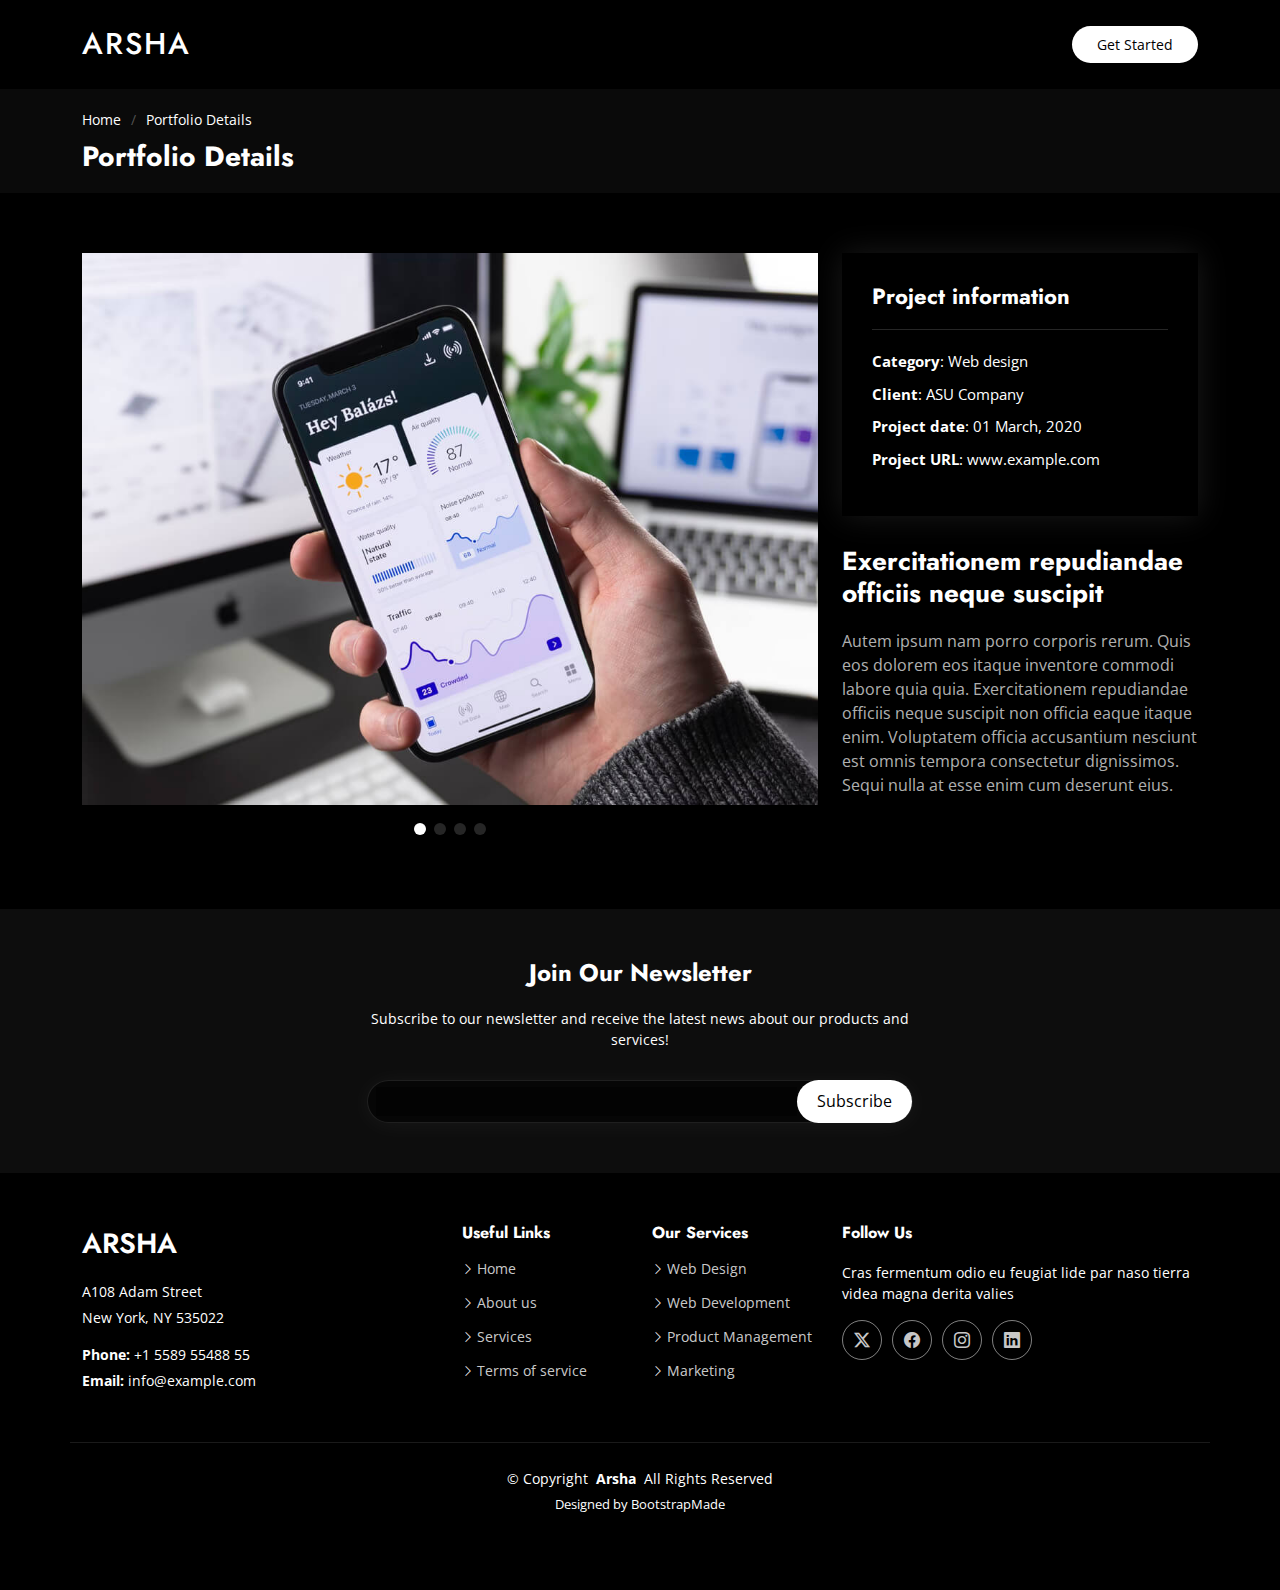
==== portfolio-details.html @ 3c4a67c1 "first init" ====
<!DOCTYPE html>
<html lang="en">

<head>
  <meta charset="utf-8">
  <meta content="width=device-width, initial-scale=1.0" name="viewport">
  <title>Portfolio Details - Arsha Bootstrap Template</title>
  <meta content="" name="description">
  <meta content="" name="keywords">

  <!-- Favicons -->
  <link href="assets/img/favicon.png" rel="icon">
  <link href="assets/img/apple-touch-icon.png" rel="apple-touch-icon">

  <!-- Fonts -->
  <link href="https://fonts.googleapis.com" rel="preconnect">
  <link href="https://fonts.gstatic.com" rel="preconnect" crossorigin>
  <link href="https://fonts.googleapis.com/css2?family=Open+Sans:ital,wght@0,300;0,400;0,500;0,600;0,700;0,800;1,300;1,400;1,500;1,600;1,700;1,800&family=Poppins:ital,wght@0,100;0,200;0,300;0,400;0,500;0,600;0,700;0,800;0,900;1,100;1,200;1,300;1,400;1,500;1,600;1,700;1,800;1,900&family=Jost:ital,wght@0,100;0,200;0,300;0,400;0,500;0,600;0,700;0,800;0,900;1,100;1,200;1,300;1,400;1,500;1,600;1,700;1,800;1,900&display=swap" rel="stylesheet">

  <!-- Vendor CSS Files -->
  <link href="assets/vendor/bootstrap/css/bootstrap.min.css" rel="stylesheet">
  <link href="assets/vendor/bootstrap-icons/bootstrap-icons.css" rel="stylesheet">
  <link href="assets/vendor/aos/aos.css" rel="stylesheet">
  <link href="assets/vendor/glightbox/css/glightbox.min.css" rel="stylesheet">
  <link href="assets/vendor/swiper/swiper-bundle.min.css" rel="stylesheet">

  <!-- Main CSS File -->
  <link href="assets/css/main.css" rel="stylesheet">

  <!-- =======================================================
  * Template Name: Arsha
  * Template URL: https://bootstrapmade.com/arsha-free-bootstrap-html-template-corporate/
  * Updated: May 18 2024 with Bootstrap v5.3.3
  * Author: BootstrapMade.com
  * License: https://bootstrapmade.com/license/
  ======================================================== -->
</head>

<body class="portfolio-details-page">

  <header id="header" class="header d-flex align-items-center sticky-top">
    <div class="container-fluid container-xl position-relative d-flex align-items-center">

      <a href="index.html" class="logo d-flex align-items-center me-auto">
        <!-- Uncomment the line below if you also wish to use an image logo -->
        <!-- <img src="assets/img/logo.png" alt=""> -->
        <h1 class="sitename">Arsha</h1>
      </a>

      <nav id="navmenu" class="navmenu">
        <ul>
          <li><a href="#hero" class="">Home</a></li>
          <li><a href="#about">About</a></li>
          <li><a href="#services">Services</a></li>
          <li><a href="#portfolio">Portfolio</a></li>
          <li><a href="#team">Team</a></li>
          <li><a href="#pricing">Pricing</a></li>
          <!-- <li class="dropdown"><a href="#"><span>Dropdown</span> <i class="bi bi-chevron-down toggle-dropdown"></i></a>
            <ul>
              <li><a href="#">Dropdown 1</a></li>
              <li class="dropdown"><a href="#"><span>Deep Dropdown</span> <i class="bi bi-chevron-down toggle-dropdown"></i></a>
                <ul>
                  <li><a href="#">Deep Dropdown 1</a></li>
                  <li><a href="#">Deep Dropdown 2</a></li>
                  <li><a href="#">Deep Dropdown 3</a></li>
                  <li><a href="#">Deep Dropdown 4</a></li>
                  <li><a href="#">Deep Dropdown 5</a></li>
                </ul>
              </li>
              <li><a href="#">Dropdown 2</a></li>
              <li><a href="#">Dropdown 3</a></li>
              <li><a href="#">Dropdown 4</a></li>
            </ul>
          </li> -->
          <li><a href="#contact">Contact</a></li>
        </ul>
        <i class="mobile-nav-toggle d-xl-none bi bi-list"></i>
      </nav>

      <a class="btn-getstarted" href="#about">Get Started</a>

    </div>
  </header>

  <main class="main">

    <!-- Page Title -->
    <div class="page-title" data-aos="fade">
      <div class="container">
        <nav class="breadcrumbs">
          <ol>
            <li><a href="index.html">Home</a></li>
            <li class="current">Portfolio Details</li>
          </ol>
        </nav>
        <h1>Portfolio Details</h1>
      </div>
    </div><!-- End Page Title -->

    <!-- Portfolio Details Section -->
    <section id="portfolio-details" class="portfolio-details section">

      <div class="container" data-aos="fade-up" data-aos-delay="100">

        <div class="row gy-4">

          <div class="col-lg-8">
            <div class="portfolio-details-slider swiper">

              <script type="application/json" class="swiper-config">
                {
                  "loop": true,
                  "speed": 600,
                  "autoplay": {
                    "delay": 5000
                  },
                  "slidesPerView": "auto",
                  "pagination": {
                    "el": ".swiper-pagination",
                    "type": "bullets",
                    "clickable": true
                  }
                }
              </script>

              <div class="swiper-wrapper align-items-center">

                <div class="swiper-slide">
                  <img src="assets/img/portfolio/app-1.jpg" alt="">
                </div>

                <div class="swiper-slide">
                  <img src="assets/img/portfolio/product-1.jpg" alt="">
                </div>

                <div class="swiper-slide">
                  <img src="assets/img/portfolio/branding-1.jpg" alt="">
                </div>

                <div class="swiper-slide">
                  <img src="assets/img/portfolio/books-1.jpg" alt="">
                </div>

              </div>
              <div class="swiper-pagination"></div>
            </div>
          </div>

          <div class="col-lg-4">
            <div class="portfolio-info" data-aos="fade-up" data-aos-delay="200">
              <h3>Project information</h3>
              <ul>
                <li><strong>Category</strong>: Web design</li>
                <li><strong>Client</strong>: ASU Company</li>
                <li><strong>Project date</strong>: 01 March, 2020</li>
                <li><strong>Project URL</strong>: <a href="#">www.example.com</a></li>
              </ul>
            </div>
            <div class="portfolio-description" data-aos="fade-up" data-aos-delay="300">
              <h2>Exercitationem repudiandae officiis neque suscipit</h2>
              <p>
                Autem ipsum nam porro corporis rerum. Quis eos dolorem eos itaque inventore commodi labore quia quia. Exercitationem repudiandae officiis neque suscipit non officia eaque itaque enim. Voluptatem officia accusantium nesciunt est omnis tempora consectetur dignissimos. Sequi nulla at esse enim cum deserunt eius.
              </p>
            </div>
          </div>

        </div>

      </div>

    </section><!-- /Portfolio Details Section -->

  </main>

  <footer id="footer" class="footer">

    <div class="footer-newsletter">
      <div class="container">
        <div class="row justify-content-center text-center">
          <div class="col-lg-6">
            <h4>Join Our Newsletter</h4>
            <p>Subscribe to our newsletter and receive the latest news about our products and services!</p>
            <form action="forms/newsletter.php" method="post" class="php-email-form">
              <div class="newsletter-form"><input type="email" name="email"><input type="submit" value="Subscribe"></div>
              <div class="loading">Loading</div>
              <div class="error-message"></div>
              <div class="sent-message">Your subscription request has been sent. Thank you!</div>
            </form>
          </div>
        </div>
      </div>
    </div>

    <div class="container footer-top">
      <div class="row gy-4">
        <div class="col-lg-4 col-md-6 footer-about">
          <a href="index.html" class="d-flex align-items-center">
            <span class="sitename">Arsha</span>
          </a>
          <div class="footer-contact pt-3">
            <p>A108 Adam Street</p>
            <p>New York, NY 535022</p>
            <p class="mt-3"><strong>Phone:</strong> <span>+1 5589 55488 55</span></p>
            <p><strong>Email:</strong> <span>info@example.com</span></p>
          </div>
        </div>

        <div class="col-lg-2 col-md-3 footer-links">
          <h4>Useful Links</h4>
          <ul>
            <li><i class="bi bi-chevron-right"></i> <a href="#">Home</a></li>
            <li><i class="bi bi-chevron-right"></i> <a href="#">About us</a></li>
            <li><i class="bi bi-chevron-right"></i> <a href="#">Services</a></li>
            <li><i class="bi bi-chevron-right"></i> <a href="#">Terms of service</a></li>
          </ul>
        </div>

        <div class="col-lg-2 col-md-3 footer-links">
          <h4>Our Services</h4>
          <ul>
            <li><i class="bi bi-chevron-right"></i> <a href="#">Web Design</a></li>
            <li><i class="bi bi-chevron-right"></i> <a href="#">Web Development</a></li>
            <li><i class="bi bi-chevron-right"></i> <a href="#">Product Management</a></li>
            <li><i class="bi bi-chevron-right"></i> <a href="#">Marketing</a></li>
          </ul>
        </div>

        <div class="col-lg-4 col-md-12">
          <h4>Follow Us</h4>
          <p>Cras fermentum odio eu feugiat lide par naso tierra videa magna derita valies</p>
          <div class="social-links d-flex">
            <a href=""><i class="bi bi-twitter-x"></i></a>
            <a href=""><i class="bi bi-facebook"></i></a>
            <a href=""><i class="bi bi-instagram"></i></a>
            <a href=""><i class="bi bi-linkedin"></i></a>
          </div>
        </div>

      </div>
    </div>

    <div class="container copyright text-center mt-4">
      <p>© <span>Copyright</span> <strong class="px-1 sitename">Arsha</strong> <span>All Rights Reserved</span></p>
      <div class="credits">
        <!-- All the links in the footer should remain intact. -->
        <!-- You can delete the links only if you've purchased the pro version. -->
        <!-- Licensing information: https://bootstrapmade.com/license/ -->
        <!-- Purchase the pro version with working PHP/AJAX contact form: [buy-url] -->
        Designed by <a href="https://bootstrapmade.com/">BootstrapMade</a>
      </div>
    </div>

  </footer>

  <!-- Scroll Top -->
  <a href="#" id="scroll-top" class="scroll-top d-flex align-items-center justify-content-center"><i class="bi bi-arrow-up-short"></i></a>

  <!-- Preloader -->
  <div id="preloader"></div>

  <!-- Vendor JS Files -->
  <script src="assets/vendor/bootstrap/js/bootstrap.bundle.min.js"></script>
  <script src="assets/vendor/php-email-form/validate.js"></script>
  <script src="assets/vendor/aos/aos.js"></script>
  <script src="assets/vendor/glightbox/js/glightbox.min.js"></script>
  <script src="assets/vendor/swiper/swiper-bundle.min.js"></script>
  <script src="assets/vendor/waypoints/noframework.waypoints.js"></script>
  <script src="assets/vendor/imagesloaded/imagesloaded.pkgd.min.js"></script>
  <script src="assets/vendor/isotope-layout/isotope.pkgd.min.js"></script>

  <!-- Main JS File -->
  <script src="assets/js/main.js"></script>

</body>

</html>
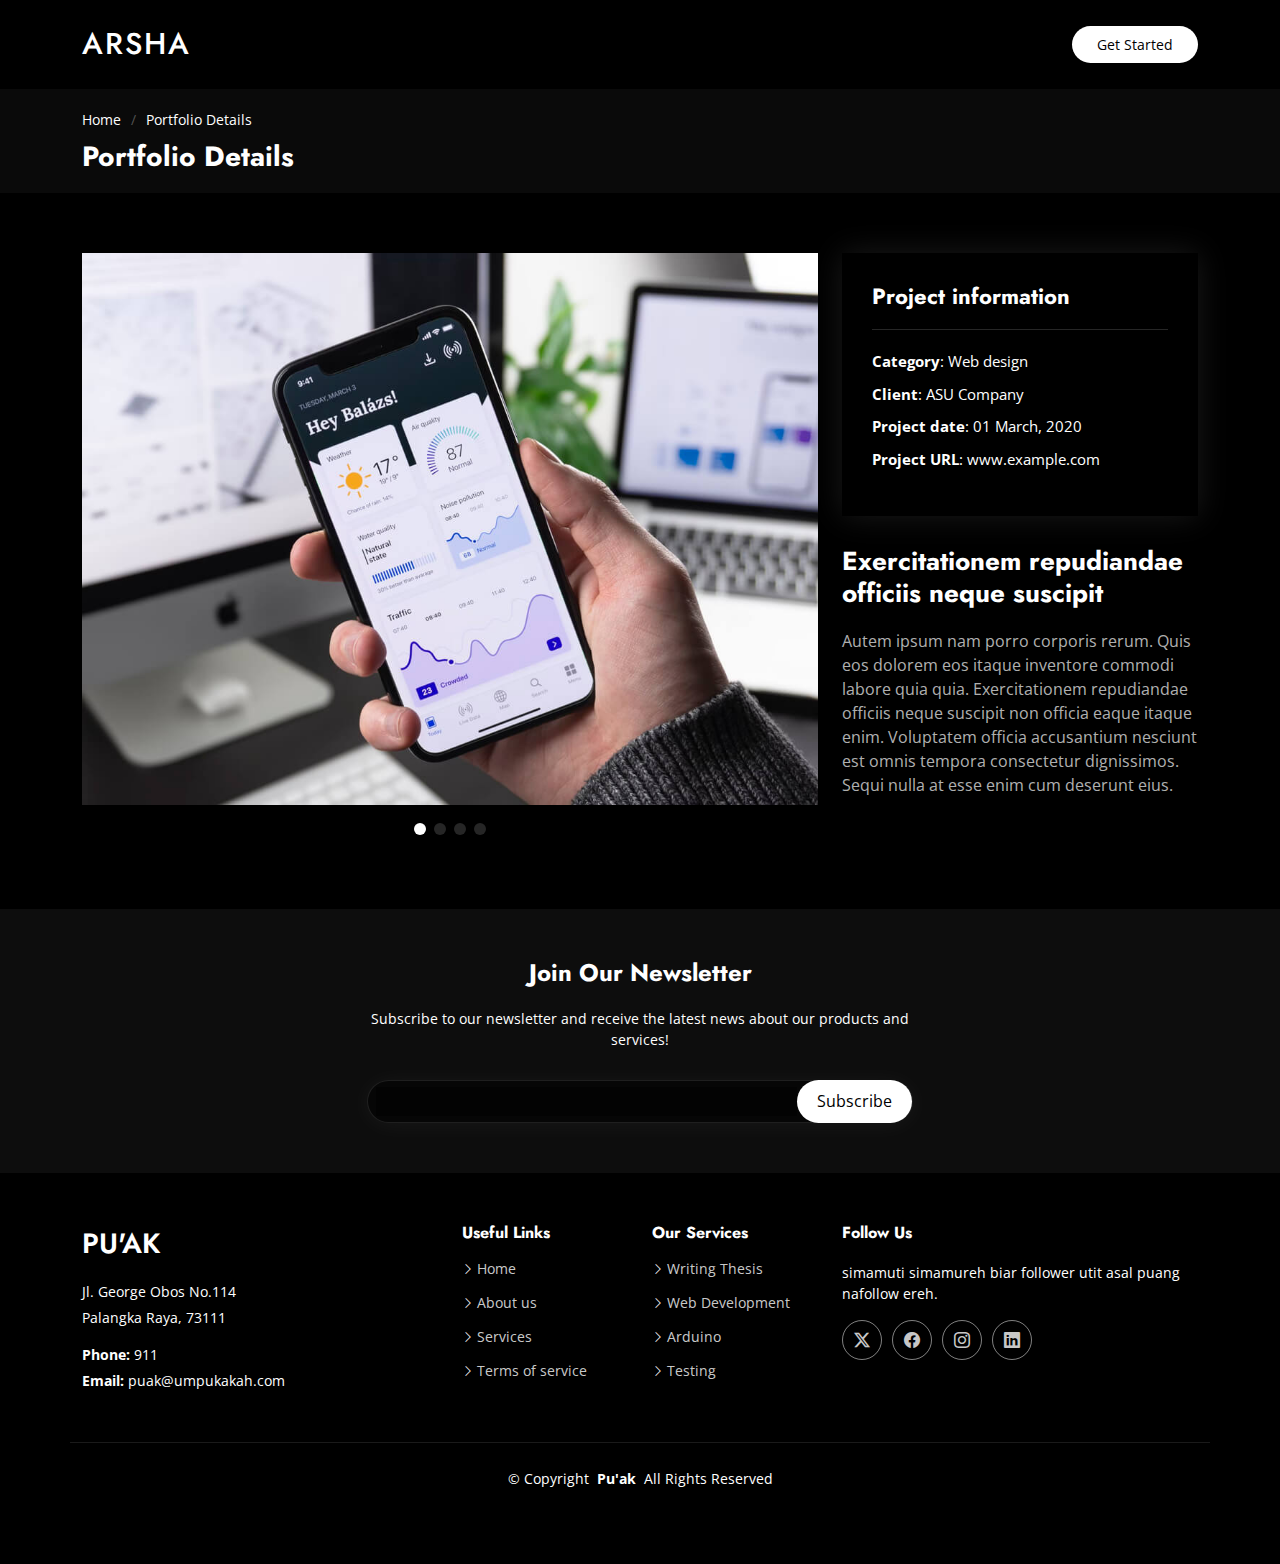
==== commit 2e597674: "Update portfolio-details.html" ====
--- a/portfolio-details.html
+++ b/portfolio-details.html
@@ -195,13 +195,13 @@
       <div class="row gy-4">
         <div class="col-lg-4 col-md-6 footer-about">
           <a href="index.html" class="d-flex align-items-center">
-            <span class="sitename">Arsha</span>
+            <span class="sitename">Pu'ak</span>
           </a>
           <div class="footer-contact pt-3">
-            <p>A108 Adam Street</p>
-            <p>New York, NY 535022</p>
-            <p class="mt-3"><strong>Phone:</strong> <span>+1 5589 55488 55</span></p>
-            <p><strong>Email:</strong> <span>info@example.com</span></p>
+            <p>Jl. George Obos No.114</p>
+            <p>Palangka Raya, 73111</p>
+            <p class="mt-3"><strong>Phone:</strong> <span>911</span></p>
+            <p><strong>Email:</strong> <span>puak@umpukakah.com</span></p>
           </div>
         </div>
 
@@ -218,16 +218,16 @@
         <div class="col-lg-2 col-md-3 footer-links">
           <h4>Our Services</h4>
           <ul>
-            <li><i class="bi bi-chevron-right"></i> <a href="#">Web Design</a></li>
+            <li><i class="bi bi-chevron-right"></i> <a href="#">Writing Thesis</a></li>
             <li><i class="bi bi-chevron-right"></i> <a href="#">Web Development</a></li>
-            <li><i class="bi bi-chevron-right"></i> <a href="#">Product Management</a></li>
-            <li><i class="bi bi-chevron-right"></i> <a href="#">Marketing</a></li>
+            <li><i class="bi bi-chevron-right"></i> <a href="#">Arduino</a></li>
+            <li><i class="bi bi-chevron-right"></i> <a href="#">Testing</a></li>
           </ul>
         </div>
 
         <div class="col-lg-4 col-md-12">
           <h4>Follow Us</h4>
-          <p>Cras fermentum odio eu feugiat lide par naso tierra videa magna derita valies</p>
+          <p>simamuti simamureh biar follower utit asal puang nafollow ereh.</p>
           <div class="social-links d-flex">
             <a href=""><i class="bi bi-twitter-x"></i></a>
             <a href=""><i class="bi bi-facebook"></i></a>
@@ -240,14 +240,7 @@
     </div>
 
     <div class="container copyright text-center mt-4">
-      <p>© <span>Copyright</span> <strong class="px-1 sitename">Arsha</strong> <span>All Rights Reserved</span></p>
-      <div class="credits">
-        <!-- All the links in the footer should remain intact. -->
-        <!-- You can delete the links only if you've purchased the pro version. -->
-        <!-- Licensing information: https://bootstrapmade.com/license/ -->
-        <!-- Purchase the pro version with working PHP/AJAX contact form: [buy-url] -->
-        Designed by <a href="https://bootstrapmade.com/">BootstrapMade</a>
-      </div>
+      <p>© <span>Copyright</span> <strong class="px-1 sitename">Pu'ak</strong> <span>All Rights Reserved</span></p>
     </div>
 
   </footer>
@@ -273,4 +266,4 @@
 
 </body>
 
-</html>+</html>
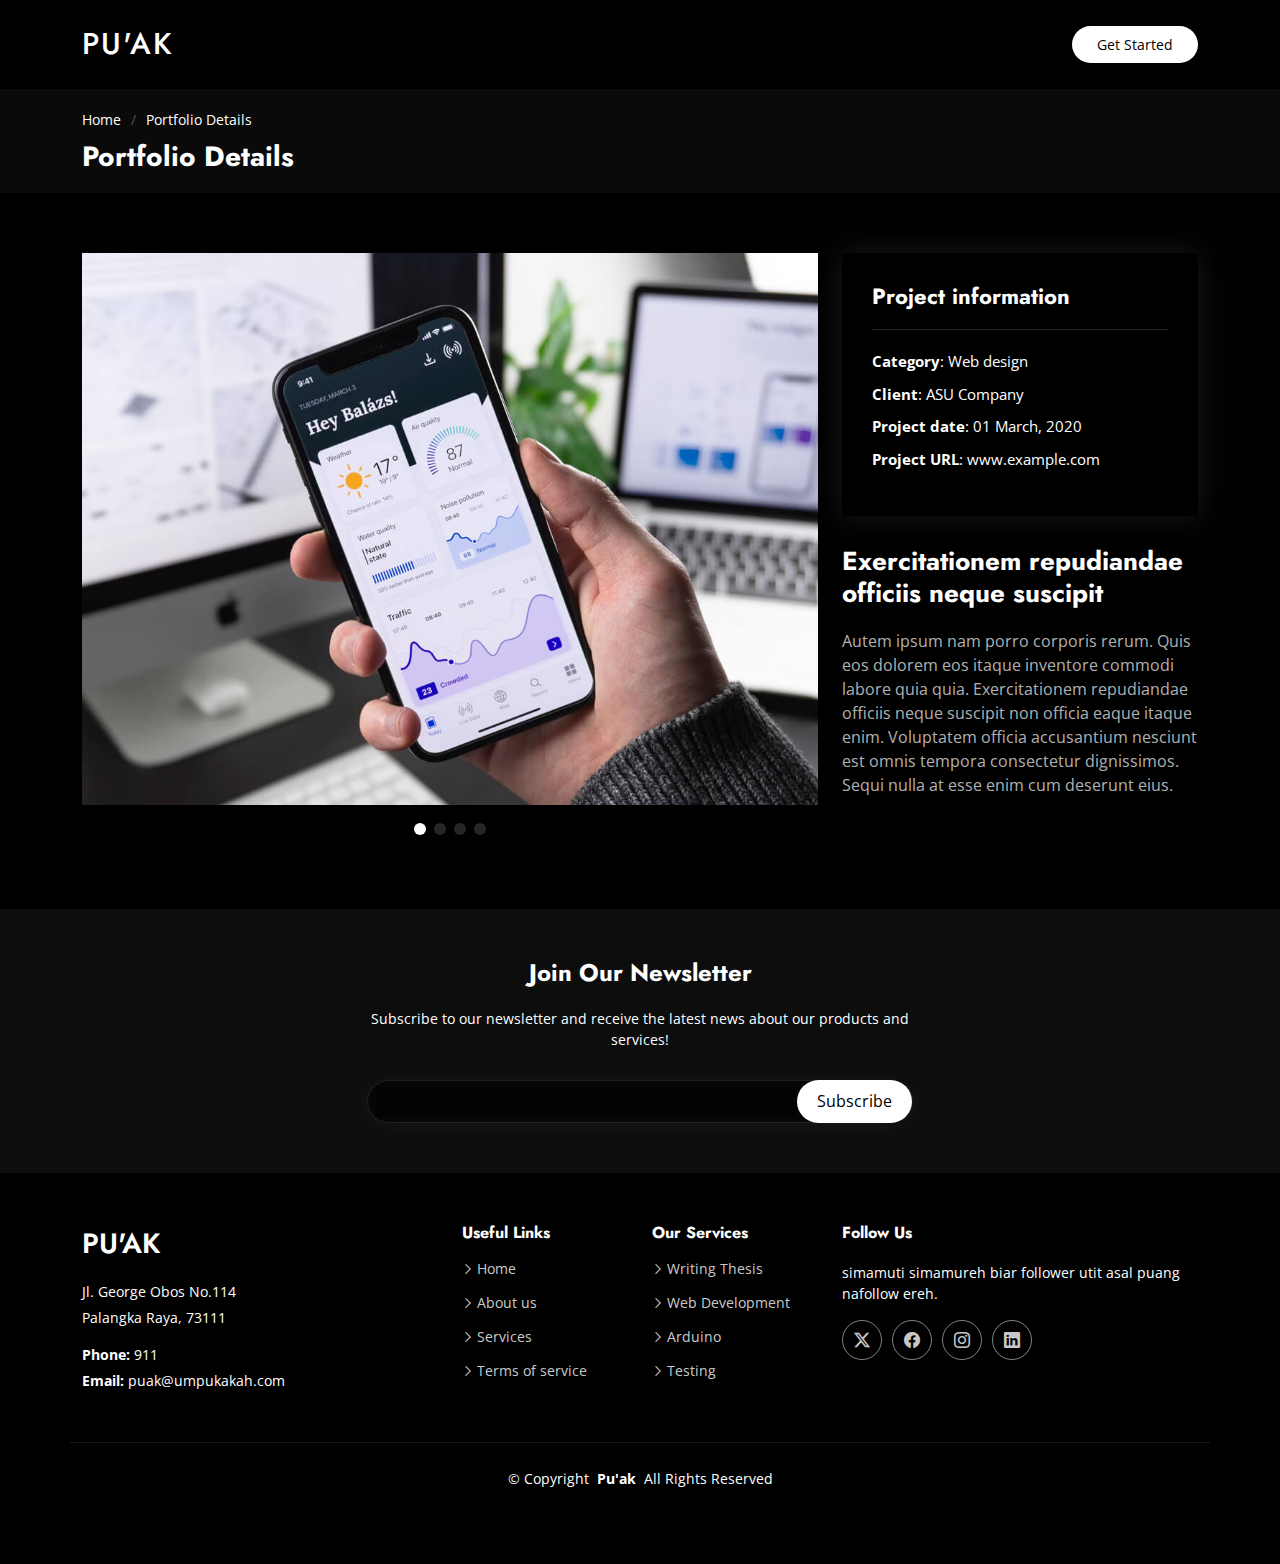
==== commit 426b005a: "Update portfolio-details.html" ====
--- a/portfolio-details.html
+++ b/portfolio-details.html
@@ -4,7 +4,7 @@
 <head>
   <meta charset="utf-8">
   <meta content="width=device-width, initial-scale=1.0" name="viewport">
-  <title>Portfolio Details - Arsha Bootstrap Template</title>
+  <title>Prototype Details</title>
   <meta content="" name="description">
   <meta content="" name="keywords">
 
@@ -44,7 +44,7 @@
       <a href="index.html" class="logo d-flex align-items-center me-auto">
         <!-- Uncomment the line below if you also wish to use an image logo -->
         <!-- <img src="assets/img/logo.png" alt=""> -->
-        <h1 class="sitename">Arsha</h1>
+        <h1 class="sitename">PU'AK</h1>
       </a>
 
       <nav id="navmenu" class="navmenu">
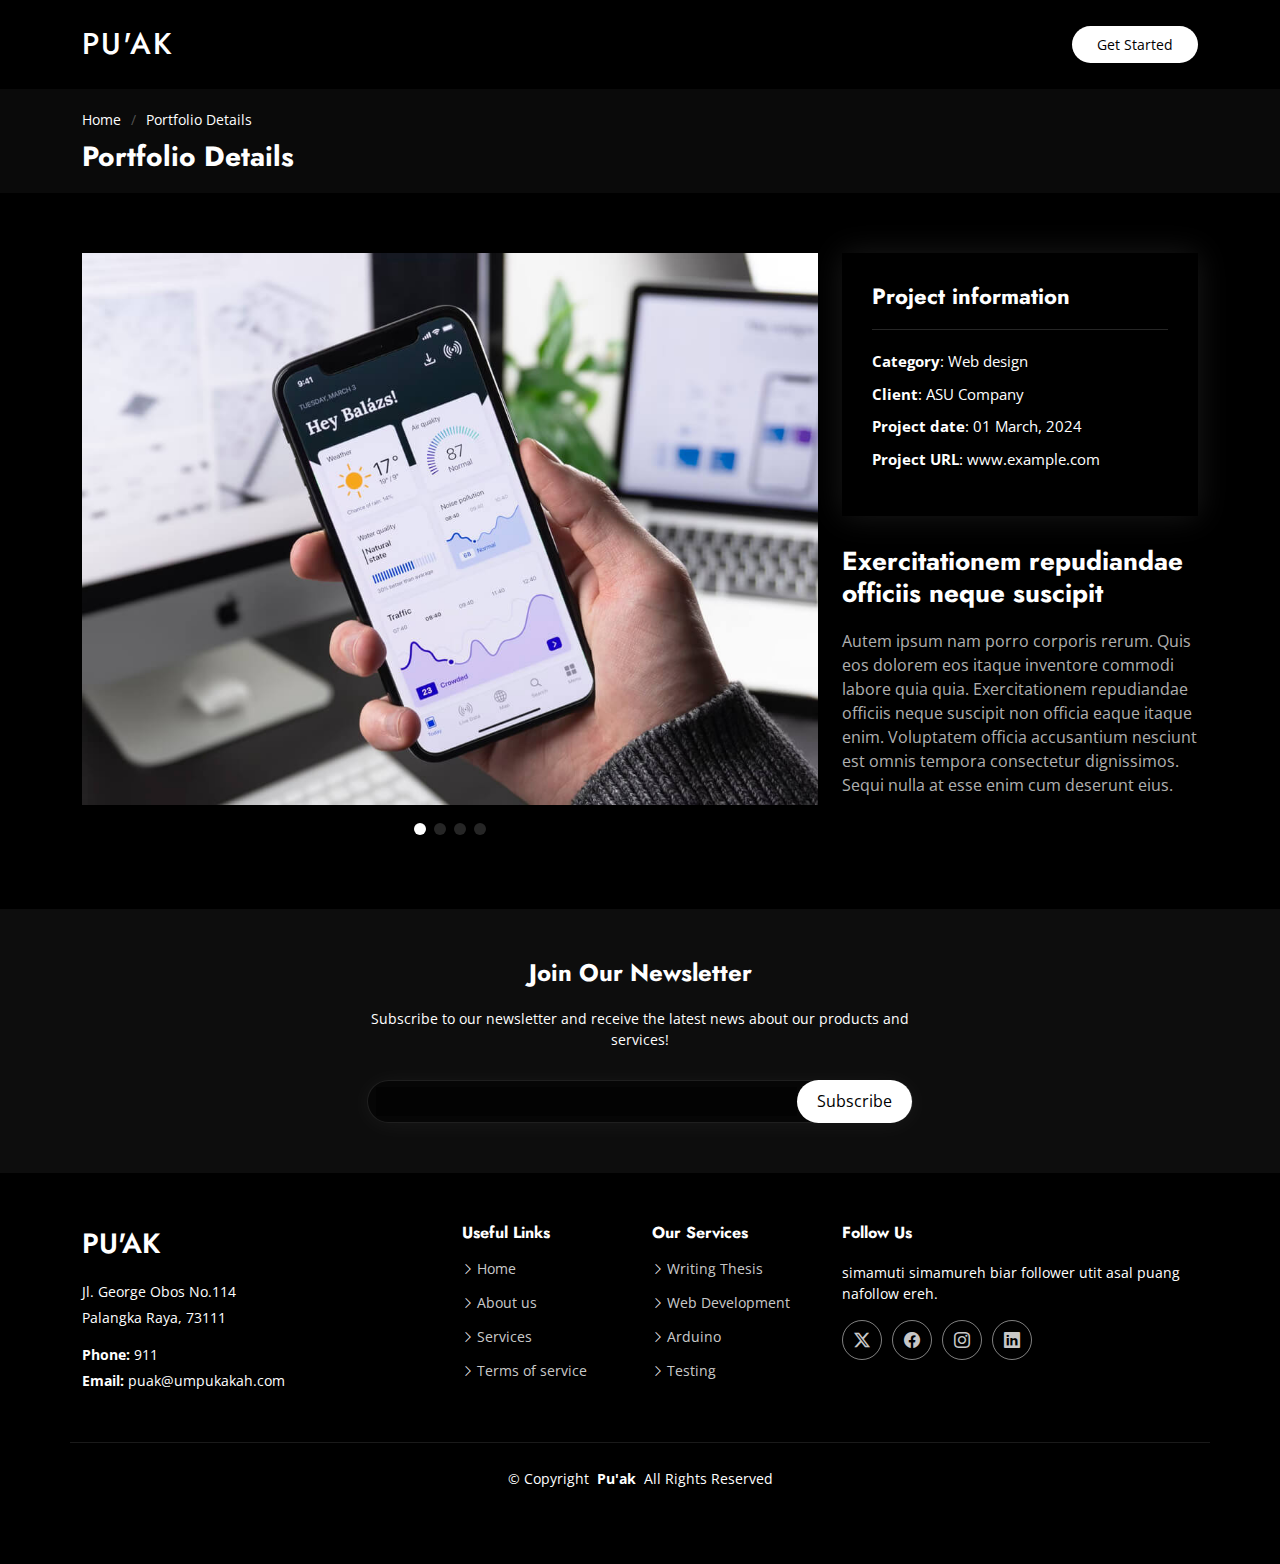
==== commit ad640472: "Update portfolio-details.html" ====
--- a/portfolio-details.html
+++ b/portfolio-details.html
@@ -152,7 +152,7 @@
               <ul>
                 <li><strong>Category</strong>: Web design</li>
                 <li><strong>Client</strong>: ASU Company</li>
-                <li><strong>Project date</strong>: 01 March, 2020</li>
+                <li><strong>Project date</strong>: 01 March, 2024</li>
                 <li><strong>Project URL</strong>: <a href="#">www.example.com</a></li>
               </ul>
             </div>
--- a/assets/css/main.css
+++ b/assets/css/main.css
@@ -41,7 +41,7 @@
   --nav-color: #000000;
 
   /* Nav Hover Color - This color is applied to main navmenu links when they are hovered over. */
-  --nav-hover-color: #000000;
+  --nav-hover-color: #FFDB00;
 
   /* Nav Dropdown Background Color - This color is used as the background for dropdown boxes that appear when hovering over primary navigation items. */
   --nav-dropdown-background-color: #000000;
@@ -169,7 +169,7 @@
 /* Index Page Header on Scroll
 ------------------------------*/
 .index-page.scrolled .header {
-  --background-color: rgba(112, 116, 124, 0.9);
+  --background-color: black;
 }
 
 /*--------------------------------------------------------------
@@ -2136,4 +2136,4 @@
 --------------------------------------------------------------*/
 .starter-section {
   /* Add your styles here */
-}+}
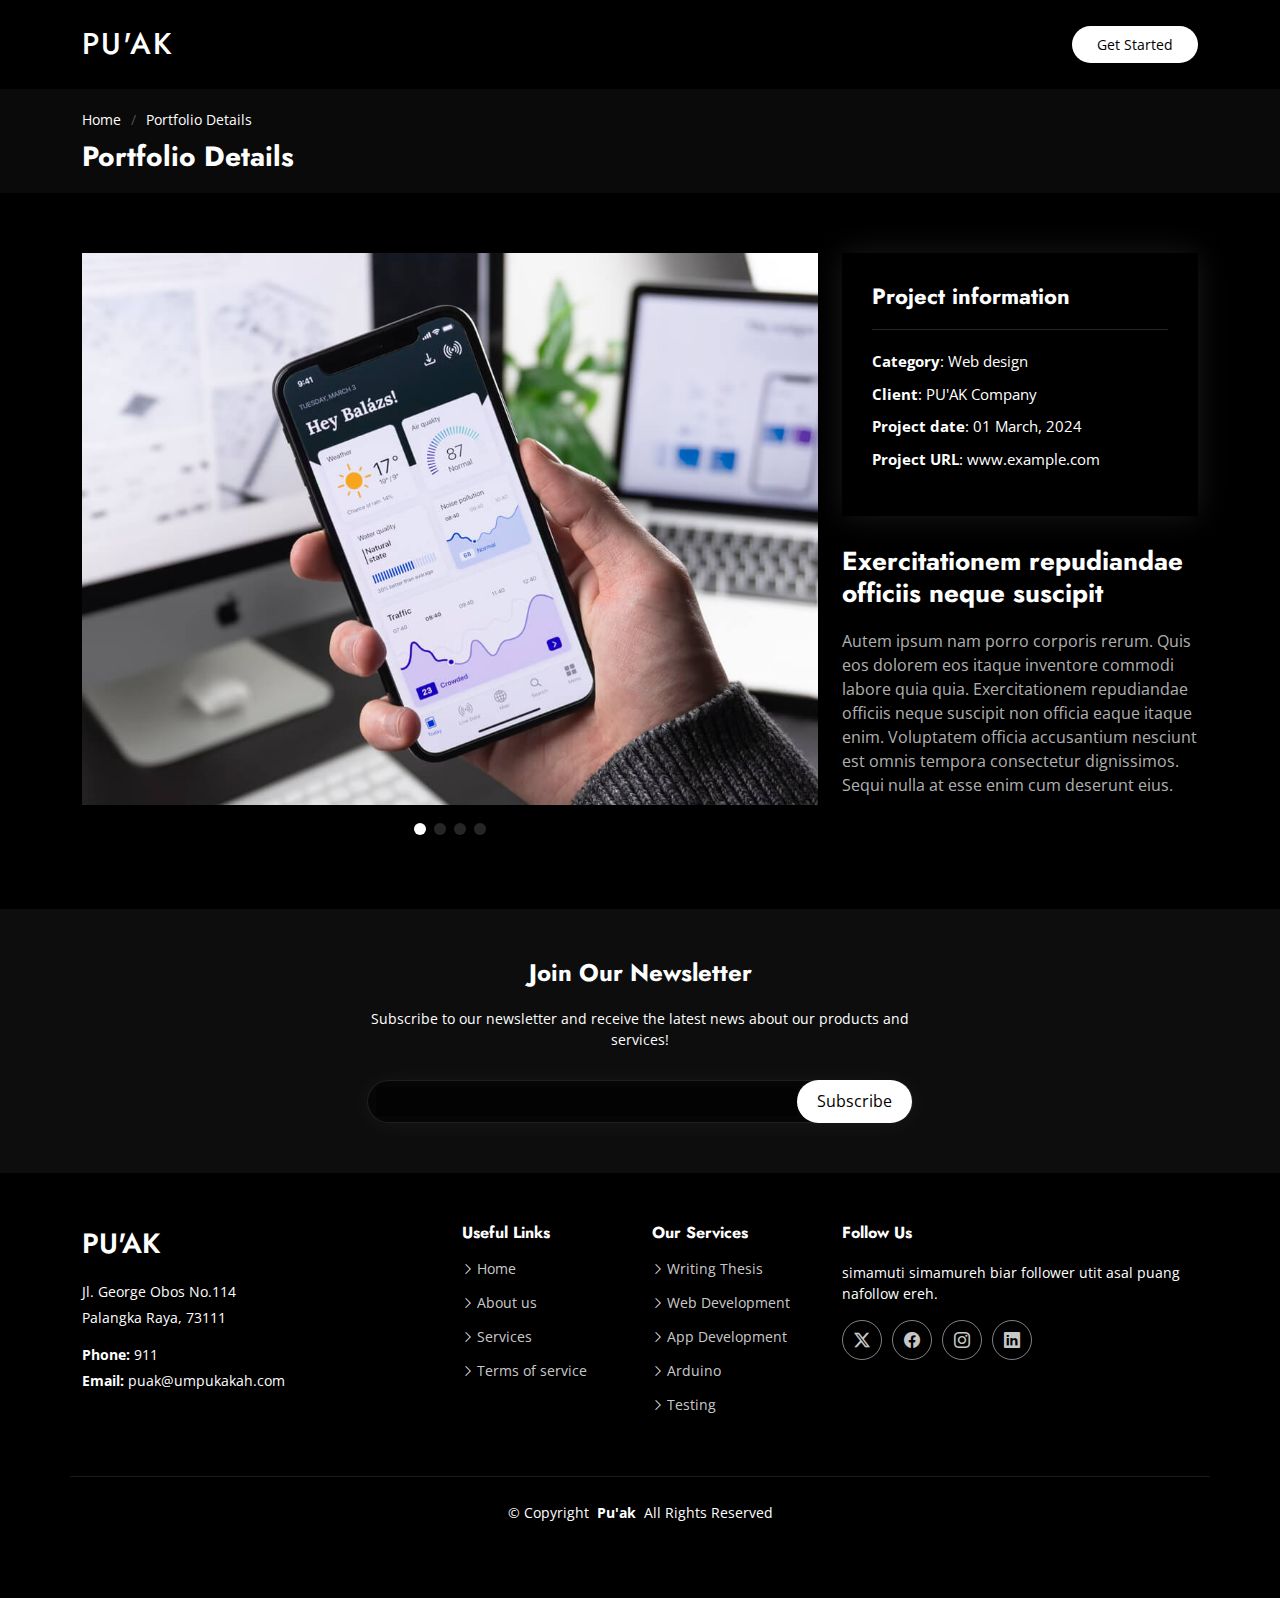
==== commit c66e663e: "Update portfolio-details.html" ====
--- a/portfolio-details.html
+++ b/portfolio-details.html
@@ -151,7 +151,7 @@
               <h3>Project information</h3>
               <ul>
                 <li><strong>Category</strong>: Web design</li>
-                <li><strong>Client</strong>: ASU Company</li>
+                <li><strong>Client</strong>: PU'AK Company</li>
                 <li><strong>Project date</strong>: 01 March, 2024</li>
                 <li><strong>Project URL</strong>: <a href="#">www.example.com</a></li>
               </ul>
@@ -220,6 +220,7 @@
           <ul>
             <li><i class="bi bi-chevron-right"></i> <a href="#">Writing Thesis</a></li>
             <li><i class="bi bi-chevron-right"></i> <a href="#">Web Development</a></li>
+            <li><i class="bi bi-chevron-right"></i> <a href="#">App Development</a></li>
             <li><i class="bi bi-chevron-right"></i> <a href="#">Arduino</a></li>
             <li><i class="bi bi-chevron-right"></i> <a href="#">Testing</a></li>
           </ul>
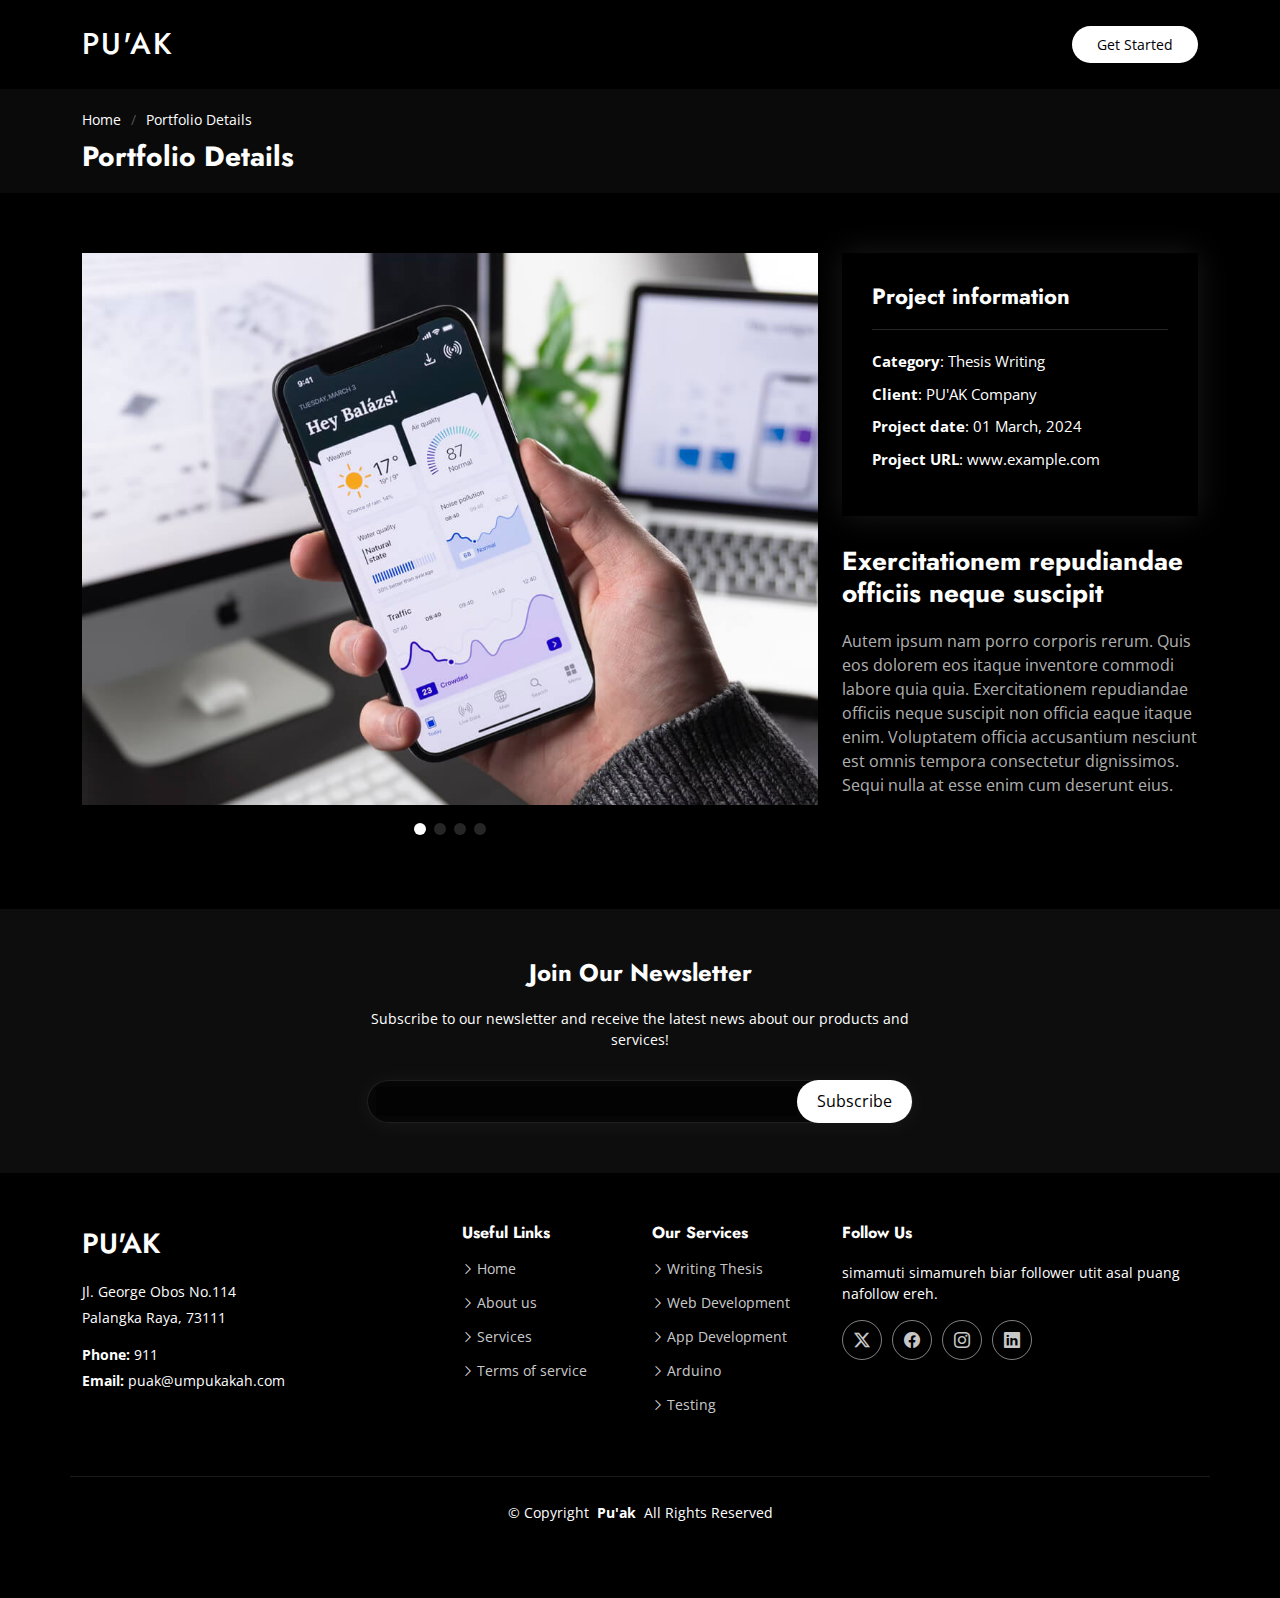
==== commit 33dfb80c: "Update portfolio-details.html" ====
--- a/portfolio-details.html
+++ b/portfolio-details.html
@@ -150,7 +150,7 @@
             <div class="portfolio-info" data-aos="fade-up" data-aos-delay="200">
               <h3>Project information</h3>
               <ul>
-                <li><strong>Category</strong>: Web design</li>
+                <li><strong>Category</strong>: Thesis Writing</li>
                 <li><strong>Client</strong>: PU'AK Company</li>
                 <li><strong>Project date</strong>: 01 March, 2024</li>
                 <li><strong>Project URL</strong>: <a href="#">www.example.com</a></li>
--- a/assets/css/main.css
+++ b/assets/css/main.css
@@ -50,7 +50,7 @@
   --nav-dropdown-color: #ffffff;
 
   /* Nav Dropdown Hover Color - Similar to --nav-hover-color, this color is applied to dropdown navigation links when they are hovered over. */
-  --nav-dropdown-hover-color: #000000;
+  --nav-dropdown-hover-color: #FFDB00;
 }
 
 /* Template Custom Colors */
@@ -231,6 +231,7 @@
     background: var(--nav-dropdown-background-color);
     display: block;
     position: absolute;
+    list-style-type: none;
     visibility: hidden;
     left: 14px;
     top: 130%;
@@ -249,6 +250,7 @@
     padding: 10px 20px;
     font-size: 15px;
     text-transform: none;
+    list-style-type: none;
     color: var(--nav-dropdown-color);
   }
 
@@ -353,6 +355,7 @@
     padding: 10px 0;
     margin: 0;
     border-radius: 6px;
+    list-style-type: none;
     background-color: var(--nav-dropdown-background-color);
     overflow-y: auto;
     transition: 0.3s;
@@ -367,6 +370,7 @@
     font-family: var(--nav-font);
     font-size: 17px;
     font-weight: 500;
+    list-style-type: none;
     display: flex;
     align-items: center;
     justify-content: space-between;
